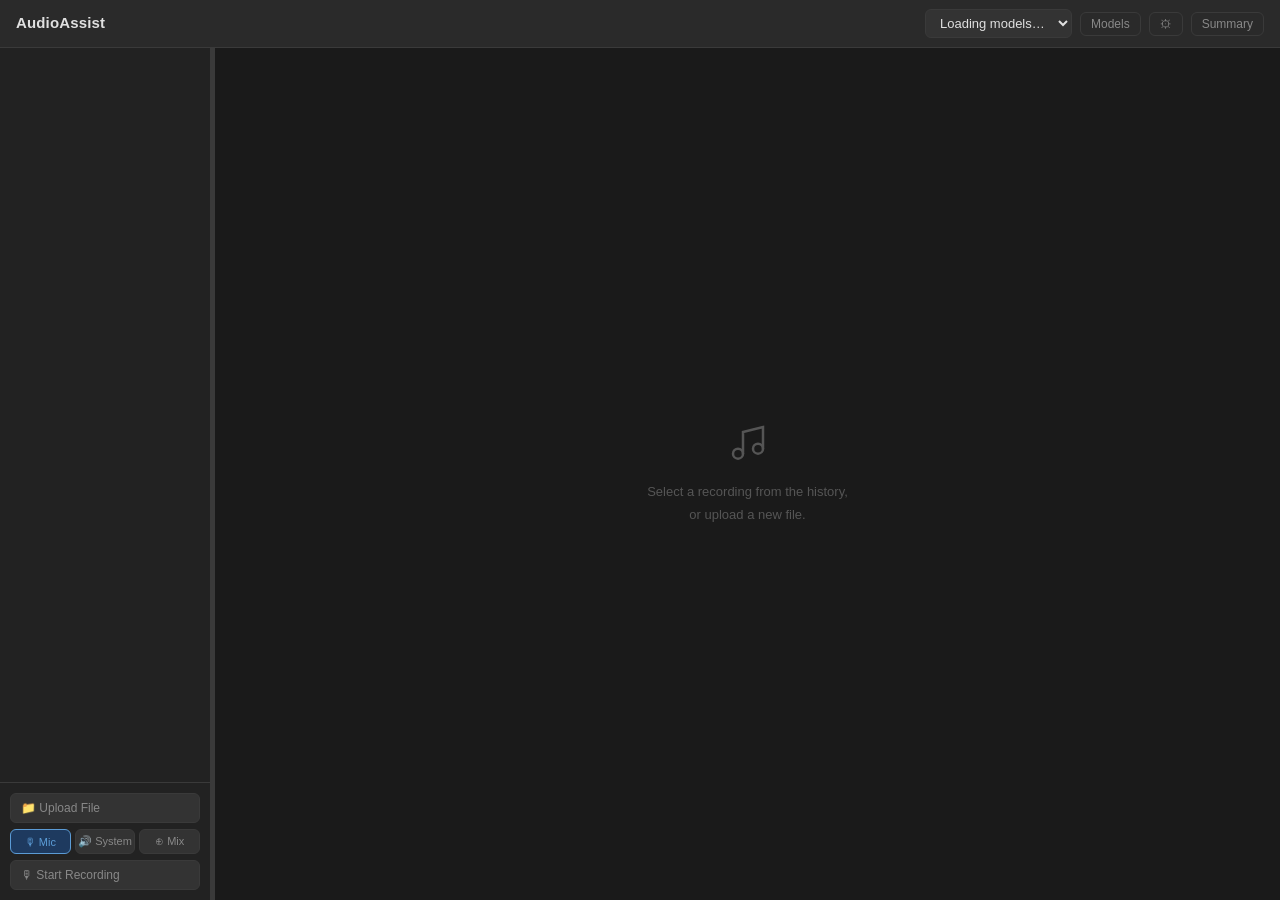
==== ui/index.html @ 0639feeb "Simplify runtime diagnostics for packaged apps" ====
<!DOCTYPE html>
<html lang="zh-CN">
<head>
  <meta charset="UTF-8" />
  <meta name="viewport" content="width=device-width, initial-scale=1.0" />
  <title>AudioAssist</title>
  <link rel="stylesheet" href="css/main.css" />
</head>
<body>
<div id="app">

  <!-- ── Toolbar ─────────────────────────────────────────────────────────── -->
  <header id="toolbar">
    <span class="app-title">AudioAssist</span>
    <div class="toolbar-actions">
      <select id="sel-engine" title="ASR engine">
        <option value="" disabled selected>Loading models…</option>
      </select>
      <button id="btn-models" class="btn-toolbar" title="Model library">Models</button>
      <button id="btn-summary-config" class="btn-toolbar" title="API config &amp; templates">⚙</button>
      <button id="btn-summary-toggle" class="btn-toolbar" title="Toggle summary panel">Summary</button>
    </div>
  </header>
  <div id="runtime-banner" hidden>
    <p id="runtime-banner-text"></p>
    <div id="runtime-banner-actions" hidden>
      <button id="btn-runtime-continue" class="btn-link btn-sm">Continue on CPU</button>
    </div>
  </div>

  <!-- ── Main layout (3 columns) ─────────────────────────────────────────── -->
  <main id="main">

    <!-- ── Left: History sidebar ──────────────────────────────────────────── -->
    <nav id="history-panel" style="width:210px">
      <div id="history-list"></div>
      <div id="history-footer">
        <button id="btn-upload" class="btn-sidebar">📁 Upload File</button>
        <!-- Capture mode selector -->
        <div id="capture-mode-row" aria-label="Capture mode">
          <button class="btn-mode active" data-mode="mic"    title="Microphone">🎙 Mic</button>
          <button class="btn-mode"        data-mode="system" title="System Audio">🔊 System</button>
          <button class="btn-mode"        data-mode="mix"    title="Microphone + System">⊕ Mix</button>
        </div>
        <!-- Permission / preflight notice -->
        <div id="capture-perm-notice" hidden>
          <p id="capture-perm-text"></p>
          <button id="btn-open-privacy" class="btn-link btn-sm" hidden>Open System Settings →</button>
        </div>
        <button id="btn-start-recording" class="btn-sidebar btn-sidebar-record">🎙 Start Recording</button>
      </div>
    </nav>

    <!-- ── Resizer: history | center ────────────────────────────────────── -->
    <div class="col-resizer" id="resizer-left"></div>

    <!-- ── Center: player + transcript content ────────────────────────────── -->
    <section id="center-panel">

      <!-- Player bar (shown when a job is loaded) -->
      <div id="player-bar" hidden>
        <div id="player-filename"></div>
        <audio id="audio-el" controls></audio>
        <div id="player-time">00:00 / 00:00</div>
      </div>

      <!-- Setup panel (first-run: models not downloaded) -->
      <div id="setup-panel" hidden>
        <div class="setup-title">Welcome to AudioAssist</div>
        <p class="setup-subtitle">Download the required models to get started.<br>No account or token needed.</p>
        <div id="setup-runtime-note" hidden></div>
        <div class="setup-items">

          <div class="setup-item">
            <div class="setup-item-header">
              <span class="setup-item-name">ASR Model <span class="setup-item-size">(3.5 GB)</span></span>
              <span id="setup-asr-badge" class="setup-badge setup-badge-pending">Not downloaded</span>
            </div>
            <div id="setup-asr-progress" class="setup-progress" hidden>
              <div id="setup-asr-bar" class="setup-progress-fill"></div>
            </div>
            <button id="btn-setup-asr" class="btn-primary btn-sm">Download</button>
          </div>

          <div class="setup-item">
            <div class="setup-item-header">
              <span class="setup-item-name">Diarizer Model <span class="setup-item-size">(34 MB)</span></span>
              <span id="setup-diarizer-badge" class="setup-badge setup-badge-pending">Not downloaded</span>
            </div>
            <div id="setup-diarizer-progress" class="setup-progress" hidden>
              <div id="setup-diarizer-bar" class="setup-progress-fill"></div>
            </div>
            <button id="btn-setup-diarizer" class="btn-primary btn-sm">Download</button>
          </div>

        </div>
      </div>

      <!-- Empty hint (idle state) -->
      <div id="empty-hint">
        <div class="empty-hint-icon">
          <svg width="40" height="40" viewBox="0 0 24 24" fill="none"
               stroke="currentColor" stroke-width="1.5" stroke-linecap="round">
            <path d="M9 19V6l12-3v13"/>
            <circle cx="6" cy="19" r="3"/>
            <circle cx="18" cy="16" r="3"/>
          </svg>
        </div>
        <p class="empty-hint-text">Select a recording from the history,<br>or upload a new file.</p>
      </div>

      <!-- Progress panel (transcribing state) -->
      <div id="progress-panel" hidden>
        <p id="progress-filename"></p>
        <div id="progress-bar-wrap">
          <div id="progress-bar"></div>
        </div>
        <p id="progress-msg">Preparing…</p>
        <button id="btn-cancel-transcribe" class="btn-link btn-sm">Cancel</button>
      </div>

      <!-- Error panel (transcription failed) -->
      <div id="error-panel" hidden>
        <div class="error-icon">⚠</div>
        <p id="error-filename" class="error-filename"></p>
        <p id="error-msg" class="error-msg"></p>
        <button id="btn-retry" class="btn-primary btn-sm">Retry</button>
      </div>

      <!-- Transcript (done state) -->
      <div id="transcript-header" hidden>
        <span id="transcript-meta"></span>
        <button id="btn-save" class="btn-save" hidden>Save</button>
        <span id="save-status" class="save-status"></span>
        <button id="btn-export-transcript" class="btn-toolbar btn-sm">Export ▾</button>
      </div>
      <!-- Refine hint (shown while background high-accuracy ASR runs) -->
      <div id="refine-hint" class="refine-hint" hidden></div>

      <div id="transcript-list" hidden></div>

      <!-- Realtime panel (realtime state) -->
      <div id="realtime-panel" hidden>
        <div id="realtime-header">
          <span id="realtime-dot" class="realtime-dot"></span>
          <span id="realtime-status" class="realtime-status-text">Idle</span>
        </div>
        <div id="realtime-list"></div>
      </div>

      <!-- Realtime control bar (realtime-rec / realtime-paused states) -->
      <div id="realtime-control-bar" hidden>
        <div class="rc-left">
          <span id="rc-session-name"></span>
        </div>
        <div class="rc-center">
          <span id="rc-timer" class="rc-timer">00:00</span>
          <button id="rc-btn-pause" class="btn-rc" title="Pause / Resume">⏸</button>
        </div>
        <div class="rc-right">
          <button id="rc-btn-finish" class="btn-primary btn-sm">Finish</button>
        </div>
      </div>

    </section>

    <!-- ── Resizer: center | summary ────────────────────────────────────── -->
    <div class="col-resizer" id="resizer-right" hidden></div>

    <!-- ── Right: Summary panel (collapsible via toolbar toggle) ──────────── -->
    <aside id="summary-panel" hidden style="width:360px">
      <div id="summary-inner">

        <!-- Controls row -->
        <div id="summary-controls">
          <select id="sel-template" title="Summary template"></select>
          <button id="btn-summarize" class="btn-primary btn-sm">Generate</button>
          <button id="btn-export-summary" class="btn-toolbar btn-sm" hidden>Export ▾</button>
        </div>

        <!-- Version switcher -->
        <div id="summary-versions" hidden></div>

        <!-- Output area -->
        <div id="summary-output">
          <div id="summary-placeholder" class="summary-placeholder">
            Summary will appear here
          </div>
          <div id="summary-text" hidden></div>
          <div id="summary-loading" class="summary-loading" hidden>
            <span class="summary-spinner"></span> Generating…
          </div>
        </div>

        <!-- Vertical resizer: summary-output | agent-chat -->
        <div class="summary-v-resizer" id="summary-v-resizer"></div>

        <!-- Agent chat -->
        <div id="agent-chat">
          <div id="agent-messages"></div>
          <div id="agent-tool-status" hidden></div>
          <div id="agent-input-row">
            <textarea id="agent-input" placeholder="问问题或说修改意见…" rows="2"></textarea>
            <div id="agent-input-actions">
              <button id="btn-agent-send" class="btn-primary btn-sm">Send</button>
              <button id="btn-agent-clear" class="btn-link btn-sm">Clear</button>
            </div>
          </div>
        </div>

      </div><!-- /#summary-inner -->
    </aside>

  </main>
</div>

<!-- ── Models modal (opened via toolbar "Models" button) ──────────────────── -->
<div id="models-modal" class="modal-overlay" hidden>
  <div class="modal-dialog modal-dialog-wide">
    <div class="modal-header">
      <span class="modal-title">Model Library</span>
      <button id="btn-models-close" class="btn-icon" title="Close">✕</button>
    </div>
    <div class="modal-body" id="models-list">
      <!-- Populated by JS -->
    </div>
  </div>
</div>

<!-- ── Config modal (opened via toolbar ⚙ button) ─────────────────────────── -->
<div id="config-modal" class="modal-overlay" hidden>
  <div class="modal-dialog">
    <div class="modal-header">
      <span class="modal-title">Settings</span>
      <button id="btn-modal-close" class="btn-icon" title="Close">✕</button>
    </div>
    <div class="modal-body">
      <div class="config-section-title">API Configuration</div>
      <div class="config-row">
        <label for="cfg-base-url">Base URL</label>
        <input id="cfg-base-url" type="text" placeholder="https://api.openai.com/v1" />
      </div>
      <div class="config-row">
        <label for="cfg-api-key">API Key</label>
        <input id="cfg-api-key" type="password" placeholder="sk-…" />
      </div>
      <div class="config-row">
        <label for="cfg-model">Model</label>
        <input id="cfg-model" type="text" placeholder="gpt-4o-mini" />
        <div id="cfg-model-picker" class="config-inline-row" hidden>
          <select id="cfg-model-select">
            <option value="">Select an OpenRouter model…</option>
          </select>
          <button id="btn-refresh-models" class="btn-toolbar btn-sm" type="button">Refresh</button>
        </div>
        <div id="cfg-model-status" class="config-hint" hidden></div>
      </div>
      <div class="config-actions">
        <button id="btn-save-config" class="btn-primary btn-sm">Save</button>
      </div>

      <div class="config-section-title">Templates
        <button id="btn-add-template" class="btn-link btn-sm">+ Add</button>
      </div>
      <div id="template-list"></div>

      <div class="config-section-title" style="margin-top:12px">Storage</div>
      <div class="config-row">
        <label for="cfg-output-folder">Output folder</label>
        <div class="config-folder-row">
          <input id="cfg-output-folder" type="text" readonly />
          <button id="btn-output-browse" class="btn-toolbar btn-sm">Choose…</button>
        </div>
      </div>
      <div class="config-actions">
        <button id="btn-save-storage" class="btn-primary btn-sm">Save</button>
      </div>

      <div class="config-section-title" style="margin-top:4px">Obsidian Sync</div>
      <div class="config-row">
        <label>
          <input id="cfg-obsidian-enabled" type="checkbox" />
          Enable auto-sync to Obsidian vault
        </label>
      </div>
      <div class="config-row">
        <label for="cfg-obsidian-folder">Vault folder</label>
        <div class="config-folder-row">
          <input id="cfg-obsidian-folder" type="text" placeholder="/path/to/vault/AudioAssist" readonly />
          <button id="btn-obsidian-browse" class="btn-toolbar btn-sm">Browse…</button>
        </div>
      </div>
      <div class="config-actions">
        <button id="btn-save-obsidian" class="btn-primary btn-sm">Save</button>
      </div>
    </div>
  </div>
</div>

<div id="toast" hidden></div>

<script src="js/vendor/marked.min.js"></script>
<script src="js/vendor/purify.min.js"></script>
<script src="js/player.js"></script>
<script src="js/transcript.js"></script>
<script src="js/realtime.js"></script>
<script src="js/summary.js"></script>
<script src="js/history.js"></script>
<script src="js/app.js"></script>
<script src="js/resizer.js"></script>
</body>
</html>
---- ui/css/main.css ----
/* AudioAssist — main stylesheet */

/* ── Reset ──────────────────────────────────────────────────────────────────── */
*, *::before, *::after { box-sizing: border-box; margin: 0; padding: 0; }
/* Ensure [hidden] always wins over element-level display rules (e.g. display:flex) */
[hidden] { display: none !important; }

/* ── Design tokens ──────────────────────────────────────────────────────────── */
:root {
  --bg:           #1a1a1a;
  --bg-panel:     #222222;
  --bg-toolbar:   #2a2a2a;
  --bg-hover:     #2e2e2e;
  --bg-active:    #1e3a5f;
  --bg-editing:   #2a2a18;
  --bg-input:     #333333;

  --border:       #3a3a3a;
  --border-focus: #5b9bd5;

  --text:         #e0e0e0;
  --text-muted:   #888888;
  --text-dim:     #555555;

  --accent:       #5b9bd5;
  --accent-hover: #4a8ac4;
  --warn:         #e8a045;

  --font:         -apple-system, BlinkMacSystemFont, "Segoe UI", "Helvetica Neue", sans-serif;
  --font-mono:    "SF Mono", "Cascadia Code", "Fira Code", monospace;

  --radius:       6px;
  --toolbar-h:    48px;
  --history-w:    210px;
  --summary-w:    360px;
  --summary-collapsed-w: 28px;
}

/* ── Base ────────────────────────────────────────────────────────────────────── */
html, body { height: 100%; overflow: hidden; background: var(--bg); color: var(--text); }
body { font-family: var(--font); font-size: 14px; line-height: 1.5; }
button { cursor: pointer; font-family: inherit; }
select { font-family: inherit; }

/* ── App shell ──────────────────────────────────────────────────────────────── */
#app {
  display: flex;
  flex-direction: column;
  height: 100vh;
}

/* ── Toolbar ─────────────────────────────────────────────────────────────────── */
#toolbar {
  display: flex;
  align-items: center;
  justify-content: space-between;
  height: var(--toolbar-h);
  padding: 0 16px;
  background: var(--bg-toolbar);
  border-bottom: 1px solid var(--border);
  flex-shrink: 0;
  -webkit-app-region: drag;
}
#toolbar * { -webkit-app-region: no-drag; }

.app-title {
  font-size: 15px;
  font-weight: 600;
  letter-spacing: 0.01em;
  color: var(--text);
}

.toolbar-actions {
  display: flex;
  align-items: center;
  gap: 8px;
}

#sel-engine {
  background: var(--bg-input);
  color: var(--text);
  border: 1px solid var(--border);
  border-radius: var(--radius);
  padding: 5px 10px;
  font-size: 13px;
  outline: none;
  cursor: pointer;
}
#sel-engine:hover { border-color: var(--accent); }

.btn-primary {
  background: var(--accent);
  color: #fff;
  border: none;
  border-radius: var(--radius);
  padding: 6px 14px;
  font-size: 13px;
  font-weight: 500;
  transition: background 0.15s;
}
.btn-primary:hover { background: var(--accent-hover); }
.btn-primary:disabled { opacity: 0.5; cursor: default; }

/* ── Main layout (3 columns) ─────────────────────────────────────────────────── */
#main {
  display: flex;
  flex: 1;
  overflow: hidden;
}

/* ── Column resizer handles ──────────────────────────────────────────────────── */
.col-resizer {
  width: 5px;
  flex-shrink: 0;
  background: var(--border);
  cursor: col-resize;
  transition: background 0.15s;
  position: relative;
  z-index: 5;
}
.col-resizer:hover,
.col-resizer.resizing { background: var(--accent); }

/* ── Vertical resizer inside summary panel ───────────────────────────────────── */
.summary-v-resizer {
  height: 5px;
  flex-shrink: 0;
  background: var(--border);
  cursor: row-resize;
  transition: background 0.15s;
  border-radius: 0;
}
.summary-v-resizer:hover,
.summary-v-resizer.resizing { background: var(--accent); }

/* ── History sidebar (left) ──────────────────────────────────────────────────── */
#history-panel {
  width: var(--history-w);
  flex-shrink: 0;
  display: flex;
  flex-direction: column;
  background: var(--bg-panel);
  overflow: hidden;
}

#history-list {
  flex: 1;
  overflow-y: auto;
  padding: 8px 0;
}
#history-list::-webkit-scrollbar { width: 4px; }
#history-list::-webkit-scrollbar-track { background: transparent; }
#history-list::-webkit-scrollbar-thumb { background: var(--border); border-radius: 2px; }

.history-item {
  padding: 8px 12px;
  cursor: pointer;
  border-left: 3px solid transparent;
  transition: background 0.1s;
  display: flex;
  align-items: center;
  gap: 4px;
}
.history-item:hover { background: var(--bg-hover); }
.history-item.active {
  background: rgba(30, 58, 95, 0.35);
  border-left-color: var(--accent);
}
.history-item-recording {
  border-left-color: #e06c6c !important;
  opacity: 0.75;
  cursor: default;
}

.history-item-name {
  font-size: 12px;
  color: var(--text);
  white-space: nowrap;
  overflow: hidden;
  text-overflow: ellipsis;
  margin-bottom: 2px;
}

.history-item-meta {
  font-size: 11px;
  color: var(--text-dim);
}

.history-empty {
  padding: 24px 12px;
  font-size: 12px;
  color: var(--text-dim);
  text-align: center;
}

.history-item-body {
  flex: 1;
  min-width: 0;
}

.history-item-actions {
  display: none;
  align-items: center;
  gap: 2px;
  flex-shrink: 0;
}
.history-item:hover .history-item-actions { display: flex; }

.btn-history-action {
  background: none;
  border: none;
  color: var(--text-dim);
  font-size: 12px;
  padding: 2px 4px;
  border-radius: 3px;
  cursor: pointer;
  line-height: 1;
}
.btn-history-action:hover { color: var(--text); background: var(--bg-hover); }
.btn-history-delete:hover { color: #e06c6c; }

.history-item-rename-input {
  width: 100%;
  background: var(--bg-input);
  color: var(--text);
  border: 1px solid var(--border-focus);
  border-radius: 3px;
  padding: 1px 4px;
  font-size: 12px;
  font-family: inherit;
  outline: none;
  margin-bottom: 2px;
}

#history-footer {
  flex-shrink: 0;
  display: flex;
  flex-direction: column;
  gap: 6px;
  padding: 10px 10px;
  border-top: 1px solid var(--border);
}

.btn-sidebar {
  width: 100%;
  background: var(--bg-input);
  color: var(--text-muted);
  border: 1px solid var(--border);
  border-radius: var(--radius);
  padding: 7px 10px;
  font-size: 12px;
  text-align: left;
  transition: background 0.15s, border-color 0.15s, color 0.15s;
}
.btn-sidebar:hover {
  border-color: var(--accent);
  color: var(--accent);
  background: var(--bg-hover);
}
.btn-sidebar-record.recording {
  border-color: #e06c6c;
  color: #e06c6c;
  background: rgba(224, 108, 108, 0.08);
}
.btn-sidebar-record.loading {
  color: var(--text);
}
.btn-sidebar-record.loading .btn-spinner {
  margin-right: 8px;
}
.btn-sidebar:disabled { opacity: 0.5; cursor: default; }

/* ── Center panel ────────────────────────────────────────────────────────────── */
#center-panel {
  flex: 1;
  display: flex;
  flex-direction: column;
  overflow: hidden;
  position: relative;
  min-width: 0;
}
#center-panel.drag-over::after {
  content: '';
  position: absolute;
  inset: 12px;
  border: 2px dashed var(--accent);
  border-radius: 12px;
  background: rgba(91, 155, 213, 0.05);
  pointer-events: none;
}

/* Player bar */
#player-bar {
  flex-shrink: 0;
  display: flex;
  flex-direction: column;
  gap: 6px;
  padding: 12px 16px 8px;
  border-bottom: 1px solid var(--border);
  background: var(--bg-panel);
}
#player-filename {
  font-size: 12px;
  color: var(--text-muted);
  overflow: hidden;
  text-overflow: ellipsis;
  white-space: nowrap;
}
#audio-el {
  width: 100%;
  height: 36px;
  accent-color: var(--accent);
}
#audio-el::-webkit-media-controls-panel { background: var(--bg-input); }
#player-time {
  font-family: var(--font-mono);
  font-size: 11px;
  color: var(--text-muted);
}

/* Empty hint */
#empty-hint {
  flex: 1;
  display: flex;
  flex-direction: column;
  align-items: center;
  justify-content: center;
  gap: 12px;
  color: var(--text-dim);
  padding: 40px;
}
.empty-hint-icon { color: var(--text-dim); }
.empty-hint-text {
  font-size: 13px;
  color: var(--text-dim);
  text-align: center;
  line-height: 1.8;
}

/* Progress panel */
#progress-panel {
  flex: 1;
  display: flex;
  flex-direction: column;
  align-items: center;
  justify-content: center;
  gap: 16px;
  padding: 40px;
}
#progress-filename {
  font-size: 13px;
  color: var(--text-muted);
  max-width: 400px;
  overflow: hidden;
  text-overflow: ellipsis;
  white-space: nowrap;
}
#progress-bar-wrap {
  width: 100%;
  max-width: 400px;
  height: 4px;
  background: var(--border);
  border-radius: 2px;
  overflow: hidden;
}
#progress-bar {
  height: 100%;
  width: 0%;
  background: var(--accent);
  border-radius: 2px;
  transition: width 0.3s ease;
}
#progress-msg {
  font-size: 13px;
  color: var(--text-muted);
}

/* Refine hint banner */
.refine-hint {
  flex-shrink: 0;
  padding: 5px 16px;
  font-size: 11px;
  color: var(--text-muted);
  background: var(--bg-panel);
  border-bottom: 1px solid var(--border);
  text-align: center;
  letter-spacing: 0.01em;
}
.refine-hint::before {
  content: "⏳ ";
}

/* Transcript header */
#transcript-header {
  display: flex;
  align-items: center;
  gap: 10px;
  padding: 8px 16px;
  border-bottom: 1px solid var(--border);
  flex-shrink: 0;
}
#transcript-meta {
  flex: 1;
  font-size: 12px;
  color: var(--text-muted);
}
.btn-save {
  background: var(--accent);
  color: #fff;
  border: none;
  border-radius: var(--radius);
  padding: 4px 12px;
  font-size: 12px;
  font-weight: 500;
  transition: background 0.15s;
}
.btn-save:hover { background: var(--accent-hover); }

.save-status { font-size: 12px; color: var(--text-dim); }
.save-status.has-unsaved { color: var(--warn); }

/* Transcript list */
#transcript-list {
  flex: 1;
  overflow-y: auto;
  padding: 8px 0;
}
#transcript-list::-webkit-scrollbar { width: 6px; }
#transcript-list::-webkit-scrollbar-track { background: transparent; }
#transcript-list::-webkit-scrollbar-thumb { background: var(--border); border-radius: 3px; }

/* Transcript rows */
.transcript-row {
  display: flex;
  align-items: baseline;
  gap: 10px;
  padding: 7px 16px;
  border-left: 3px solid transparent;
  cursor: pointer;
  transition: background 0.1s, border-color 0.1s;
}
.transcript-row:hover { background: var(--bg-hover); }
.transcript-row.active {
  background: rgba(30, 58, 95, 0.45);
  border-left-color: var(--accent);
}
.transcript-row.unsaved { border-left-color: var(--warn); }

.row-time {
  font-family: var(--font-mono);
  font-size: 11px;
  color: var(--text-dim);
  flex-shrink: 0;
  min-width: 38px;
  padding-top: 2px;
}
.row-speaker {
  font-size: 11px;
  font-weight: 600;
  color: var(--accent);
  flex-shrink: 0;
  min-width: 90px;
  text-transform: uppercase;
  letter-spacing: 0.04em;
}
.row-text {
  flex: 1;
  font-size: 14px;
  line-height: 1.6;
  color: var(--text);
  word-break: break-word;
  border-radius: 3px;
  padding: 1px 3px;
  outline: none;
}
.row-text.editing {
  background: var(--bg-editing);
  box-shadow: 0 0 0 1.5px var(--accent);
  cursor: text;
}

/* ── Toolbar action buttons ──────────────────────────────────────────────────── */
.btn-toolbar {
  background: none;
  border: 1px solid var(--border);
  border-radius: var(--radius);
  color: var(--text-muted);
  padding: 4px 10px;
  font-size: 12px;
  font-family: inherit;
  transition: border-color 0.15s, color 0.15s;
}
.btn-toolbar:hover { border-color: var(--accent); color: var(--accent); }
.btn-toolbar.active { border-color: var(--accent); color: var(--accent); }

/* ── Config modal overlay ────────────────────────────────────────────────────── */
.modal-overlay {
  position: fixed;
  inset: 0;
  background: rgba(0, 0, 0, 0.55);
  display: flex;
  align-items: center;
  justify-content: center;
  z-index: 1000;
}
.modal-dialog {
  background: var(--bg-panel);
  border: 1px solid var(--border);
  border-radius: 10px;
  width: 360px;
  max-height: 80vh;
  display: flex;
  flex-direction: column;
  overflow: hidden;
  box-shadow: 0 8px 32px rgba(0, 0, 0, 0.5);
}
.modal-header {
  display: flex;
  align-items: center;
  justify-content: space-between;
  padding: 12px 16px;
  border-bottom: 1px solid var(--border);
  flex-shrink: 0;
}
.modal-title {
  font-size: 14px;
  font-weight: 600;
  color: var(--text);
}
.modal-body {
  overflow-y: auto;
  padding: 16px;
  flex: 1;
}
.modal-body::-webkit-scrollbar { width: 4px; }
.modal-body::-webkit-scrollbar-track { background: transparent; }
.modal-body::-webkit-scrollbar-thumb { background: var(--border); border-radius: 2px; }

/* ── Summary panel (right, toggled via toolbar button) ───────────────────────── */
#summary-panel {
  width: var(--summary-w);
  flex-shrink: 0;
  display: flex;
  flex-direction: column;
  background: var(--bg-panel);
  overflow: hidden;
}

/* Summary inner content */
#summary-inner {
  flex: 1;
  min-width: 0;
  display: flex;
  flex-direction: column;
  overflow: hidden;
  padding: 10px 12px;
  gap: 8px;
}

#summary-controls {
  display: flex;
  align-items: center;
  gap: 6px;
  flex-shrink: 0;
}

#sel-template {
  flex: 1;
  background: var(--bg-input);
  color: var(--text);
  border: 1px solid var(--border);
  border-radius: var(--radius);
  padding: 4px 8px;
  font-size: 12px;
  outline: none;
  cursor: pointer;
  min-width: 0;
}
#sel-template:hover { border-color: var(--accent); }

.btn-sm { padding: 4px 10px; font-size: 12px; }

.btn-icon {
  background: none;
  border: 1px solid var(--border);
  color: var(--text-muted);
  border-radius: var(--radius);
  padding: 4px 7px;
  font-size: 14px;
  line-height: 1;
  flex-shrink: 0;
  transition: border-color 0.15s, color 0.15s;
}
.btn-icon:hover { border-color: var(--accent); color: var(--accent); }
.btn-icon.active { border-color: var(--accent); color: var(--accent); }

.btn-link {
  background: none;
  border: none;
  color: var(--accent);
  font-size: inherit;
  padding: 0;
  text-decoration: underline;
}
.btn-link:hover { color: var(--accent-hover); }

/* Version switcher */
#summary-versions {
  flex-shrink: 0;
  display: flex;
  gap: 4px;
  flex-wrap: wrap;
}
.version-btn {
  background: var(--bg-input);
  border: 1px solid var(--border);
  border-radius: var(--radius);
  color: var(--text-muted);
  font-size: 11px;
  padding: 2px 8px;
  cursor: pointer;
  transition: border-color 0.15s, color 0.15s;
}
.version-btn:hover { border-color: var(--accent); color: var(--accent); }
.version-btn.active { border-color: var(--accent); color: var(--accent); background: rgba(91,155,213,0.1); }

/* Summary output */
#summary-output {
  flex: 1;
  overflow-y: auto;
  background: var(--bg-input);
  border: 1px solid var(--border);
  border-radius: var(--radius);
  padding: 10px;
  min-height: 60px;
  position: relative;
}
#summary-output::-webkit-scrollbar { width: 4px; }
#summary-output::-webkit-scrollbar-track { background: transparent; }
#summary-output::-webkit-scrollbar-thumb { background: var(--border); border-radius: 2px; }

.summary-placeholder {
  color: var(--text-dim);
  font-size: 12px;
  font-style: italic;
  text-align: center;
  padding-top: 16px;
}
#summary-text {
  font-size: 13px;
  line-height: 1.65;
  color: var(--text);
  word-break: break-word;
}

/* Markdown rendering — summary text and assistant chat bubbles */
#summary-text h1, #summary-text h2, #summary-text h3,
#summary-text h4, #summary-text h5, #summary-text h6,
.chat-bubble-assistant h1, .chat-bubble-assistant h2,
.chat-bubble-assistant h3 {
  font-weight: 600;
  line-height: 1.3;
  margin: 0.6em 0 0.3em;
  color: var(--text);
}
#summary-text h1, .chat-bubble-assistant h1 { font-size: 1.15em; }
#summary-text h2, .chat-bubble-assistant h2 { font-size: 1.05em; }
#summary-text h3, .chat-bubble-assistant h3 { font-size: 0.97em; }

#summary-text p, .chat-bubble-assistant p { margin: 0.4em 0; }
#summary-text p:first-child, .chat-bubble-assistant p:first-child { margin-top: 0; }
#summary-text p:last-child,  .chat-bubble-assistant p:last-child  { margin-bottom: 0; }

#summary-text ul, #summary-text ol,
.chat-bubble-assistant ul, .chat-bubble-assistant ol {
  margin: 0.3em 0;
  padding-left: 1.4em;
}
#summary-text li, .chat-bubble-assistant li { margin: 0.15em 0; }

#summary-text strong, .chat-bubble-assistant strong { font-weight: 600; color: var(--text); }
#summary-text em,     .chat-bubble-assistant em     { font-style: italic; }

#summary-text code, .chat-bubble-assistant code {
  font-family: var(--font-mono);
  font-size: 0.88em;
  background: rgba(255,255,255,0.07);
  border-radius: 3px;
  padding: 0.1em 0.35em;
}
#summary-text pre, .chat-bubble-assistant pre {
  background: rgba(255,255,255,0.05);
  border: 1px solid var(--border);
  border-radius: var(--radius);
  padding: 8px 10px;
  overflow-x: auto;
  margin: 0.4em 0;
}
#summary-text pre code, .chat-bubble-assistant pre code {
  background: none;
  padding: 0;
}
#summary-text blockquote, .chat-bubble-assistant blockquote {
  border-left: 3px solid var(--border);
  margin: 0.4em 0;
  padding-left: 10px;
  color: var(--text-muted);
}
#summary-text hr, .chat-bubble-assistant hr {
  border: none;
  border-top: 1px solid var(--border);
  margin: 0.6em 0;
}
.summary-loading {
  display: flex;
  align-items: center;
  gap: 8px;
  color: var(--text-muted);
  font-size: 12px;
  padding-top: 16px;
  justify-content: center;
}
.summary-spinner {
  display: inline-block;
  width: 12px;
  height: 12px;
  border: 2px solid var(--border);
  border-top-color: var(--accent);
  border-radius: 50%;
  animation: spin 0.8s linear infinite;
}
@keyframes spin { to { transform: rotate(360deg); } }

.config-row {
  display: flex;
  flex-direction: column;
  gap: 3px;
  margin-bottom: 8px;
}
.config-row label {
  font-size: 11px;
  color: var(--text-muted);
  font-weight: 500;
}
.config-row input,
.config-row select {
  background: var(--bg-input);
  color: var(--text);
  border: 1px solid var(--border);
  border-radius: var(--radius);
  padding: 5px 8px;
  font-size: 12px;
  outline: none;
  font-family: var(--font-mono);
}
.config-row input:focus,
.config-row select:focus { border-color: var(--border-focus); }
.config-actions {
  display: flex;
  justify-content: flex-end;
  margin-bottom: 12px;
}
.config-inline-row {
  display: flex;
  gap: 6px;
  align-items: center;
}
.config-inline-row select {
  flex: 1;
  min-width: 0;
}
.config-hint {
  min-height: 14px;
  font-size: 11px;
  color: var(--text-muted);
}
.config-hint.error {
  color: var(--warn);
}
.config-section-title {
  font-size: 11px;
  font-weight: 600;
  color: var(--text-muted);
  text-transform: uppercase;
  letter-spacing: 0.06em;
  display: flex;
  align-items: center;
  justify-content: space-between;
  margin-bottom: 6px;
}
.config-folder-row {
  display: flex;
  gap: 6px;
  align-items: center;
}
.config-folder-row input {
  flex: 1;
  min-width: 0;
}
.config-row label:has(input[type="checkbox"]) {
  display: flex;
  align-items: center;
  gap: 6px;
  font-size: 12px;
  color: var(--text);
  font-weight: normal;
  cursor: pointer;
}
.config-row input[type="checkbox"] {
  width: 14px;
  height: 14px;
  accent-color: var(--accent);
}

/* Template list */
.template-item {
  display: flex;
  align-items: center;
  gap: 6px;
  padding: 5px 0;
  border-bottom: 1px solid var(--border);
}
.template-item:last-child { border-bottom: none; }
.template-name {
  flex: 1;
  font-size: 12px;
  color: var(--text);
  overflow: hidden;
  text-overflow: ellipsis;
  white-space: nowrap;
}
.template-name.editing {
  background: var(--bg-editing);
  border-radius: 3px;
  padding: 2px 4px;
  outline: none;
  box-shadow: 0 0 0 1px var(--accent);
}
.btn-template-action {
  background: none;
  border: none;
  color: var(--text-dim);
  font-size: 12px;
  padding: 2px 5px;
  border-radius: 3px;
  flex-shrink: 0;
}
.btn-template-action:hover { color: var(--text); background: var(--bg-hover); }
.btn-template-action.danger:hover { color: #e06c6c; }

/* ── Agent chat ──────────────────────────────────────────────────────────────── */
#agent-chat {
  display: flex;
  flex-direction: column;
  flex-shrink: 0;
  height: 220px;
  border: 1px solid var(--border);
  border-radius: var(--radius);
  overflow: hidden;
  background: var(--bg-panel);
}

#agent-messages {
  flex: 1;
  overflow-y: auto;
  padding: 8px;
  display: flex;
  flex-direction: column;
  gap: 6px;
  min-height: 32px;
}
#agent-messages::-webkit-scrollbar { width: 4px; }
#agent-messages::-webkit-scrollbar-track { background: transparent; }
#agent-messages::-webkit-scrollbar-thumb { background: var(--border); border-radius: 2px; }

.chat-bubble {
  padding: 6px 10px;
  border-radius: 8px;
  font-size: 12px;
  line-height: 1.5;
  max-width: 92%;
  word-break: break-word;
}
.chat-bubble-user {
  white-space: pre-wrap;  /* preserve user line breaks without MD rendering */
  align-self: flex-end;
  background: var(--accent);
  color: #fff;
  border-radius: 8px 8px 2px 8px;
}
.chat-bubble-assistant {
  align-self: flex-start;
  background: var(--bg-input);
  color: var(--text);
  border: 1px solid var(--border);
  border-radius: 2px 8px 8px 8px;
}
.chat-bubble-assistant.chat-bubble-loading::after {
  content: '▌';
  animation: blink 0.8s step-start infinite;
}
@keyframes blink { 50% { opacity: 0; } }
.chat-bubble-error {
  color: var(--warn);
  border-color: var(--warn);
}

#agent-tool-status {
  padding: 3px 10px;
  font-size: 11px;
  color: var(--text-muted);
  background: var(--bg-panel);
  border-top: 1px solid var(--border);
  flex-shrink: 0;
}

#agent-input-row {
  display: flex;
  flex-direction: column;
  gap: 4px;
  padding: 6px;
  border-top: 1px solid var(--border);
  flex-shrink: 0;
}

#agent-input {
  width: 100%;
  background: var(--bg-input);
  color: var(--text);
  border: 1px solid var(--border);
  border-radius: var(--radius);
  padding: 5px 8px;
  font-size: 12px;
  font-family: var(--font);
  resize: none;
  outline: none;
  box-sizing: border-box;
}
#agent-input:focus { border-color: var(--border-focus); }

#agent-input-actions {
  display: flex;
  justify-content: flex-end;
  gap: 6px;
}

/* ── Realtime panel ──────────────────────────────────────────────────────── */
#realtime-panel {
  flex: 1;
  display: flex;
  flex-direction: column;
  overflow: hidden;
}
#realtime-header {
  display: flex;
  align-items: center;
  gap: 8px;
  padding: 10px 16px 8px;
  border-bottom: 1px solid var(--border);
  flex-shrink: 0;
}
.realtime-dot {
  width: 8px;
  height: 8px;
  border-radius: 50%;
  background: var(--text-dim);
  flex-shrink: 0;
  transition: background 0.2s;
}
.realtime-dot.active {
  background: #e06c6c;
  box-shadow: 0 0 6px rgba(224, 108, 108, 0.6);
  animation: pulse 1.2s ease-in-out infinite;
}
@keyframes pulse {
  0%, 100% { opacity: 1; }
  50%       { opacity: 0.4; }
}
.realtime-status-text {
  font-size: 12px;
  color: var(--text-muted);
}
#realtime-list {
  flex: 1;
  overflow-y: auto;
  padding: 8px 0;
}
#realtime-list::-webkit-scrollbar { width: 6px; }
#realtime-list::-webkit-scrollbar-track { background: transparent; }
#realtime-list::-webkit-scrollbar-thumb { background: var(--border); border-radius: 3px; }
.realtime-row {
  padding: 6px 16px;
  font-size: 14px;
  line-height: 1.6;
  color: var(--text);
  border-left: 3px solid transparent;
  transition: background 0.1s;
}
.realtime-row:last-child { border-left-color: var(--accent); }
.realtime-ts {
  font-family: var(--font-mono);
  font-size: 11px;
  color: var(--text-muted);
  margin-right: 4px;
}

/* ── Realtime control bar ────────────────────────────────────────────────── */
#realtime-control-bar {
  flex-shrink: 0;
  display: flex;
  align-items: center;
  justify-content: space-between;
  gap: 12px;
  padding: 10px 16px;
  background: var(--bg-panel);
  border-top: 1px solid var(--border);
  box-shadow: 0 -6px 16px rgba(0, 0, 0, 0.15);
}
.rc-left  { flex: 1; font-size: 12px; color: var(--text-muted);
            overflow: hidden; text-overflow: ellipsis; white-space: nowrap; }
.rc-center { display: flex; align-items: center; gap: 10px; flex-shrink: 0; }
.rc-right  { flex: 1; display: flex; justify-content: flex-end; }
.rc-timer  { font-family: var(--font-mono); font-size: 16px; font-weight: 600;
             color: var(--text); min-width: 44px; text-align: center; }
.btn-rc {
  background: none;
  border: 1px solid var(--border);
  border-radius: var(--radius);
  color: var(--text-muted);
  width: 30px; height: 30px;
  display: flex; align-items: center; justify-content: center;
  font-size: 14px;
  transition: border-color 0.15s, color 0.15s;
}
.btn-rc:hover:not(:disabled) { border-color: var(--accent); color: var(--accent); }
.btn-rc:disabled { opacity: 0.4; cursor: default; }
.btn-spinner {
  display: inline-block;
  width: 12px;
  height: 12px;
  border: 2px solid currentColor;
  border-right-color: transparent;
  border-radius: 50%;
  vertical-align: -2px;
  animation: spin 0.8s linear infinite;
}

/* ── Setup panel ─────────────────────────────────────────────────────────────── */
#setup-panel {
  display: flex;
  flex-direction: column;
  align-items: center;
  justify-content: center;
  gap: 24px;
  height: 100%;
  padding: 40px 32px;
  text-align: center;
}
.setup-title { font-size: 20px; font-weight: 600; color: var(--text); }
.setup-subtitle { font-size: 13px; color: var(--text-muted); line-height: 1.6; }
.setup-runtime-note {
  width: 100%;
  max-width: 520px;
  padding: 10px 12px;
  border-radius: var(--radius);
  border: 1px solid var(--border);
  font-size: 12px;
  line-height: 1.6;
}
.setup-runtime-note-info {
  background: var(--bg-panel);
  color: var(--text-muted);
}
.setup-runtime-note-ok {
  background: #152817;
  border-color: #24462a;
  color: #8fcd98;
}
.setup-runtime-note-warning,
.setup-runtime-note-error {
  background: #3a2418;
  border-color: #72462f;
  color: #efb28f;
}
.setup-items {
  display: flex;
  flex-direction: column;
  gap: 16px;
  width: 100%;
  max-width: 380px;
}
.setup-item {
  display: flex;
  flex-direction: column;
  gap: 8px;
  padding: 16px;
  background: var(--bg-panel);
  border: 1px solid var(--border);
  border-radius: var(--radius);
  text-align: left;
}
.setup-item-header {
  display: flex;
  align-items: center;
  justify-content: space-between;
  gap: 8px;
}
.setup-item-name { font-size: 13px; font-weight: 500; color: var(--text); }
.setup-item-size { font-size: 11px; color: var(--text-muted); font-weight: 400; }
.setup-badge {
  font-size: 11px;
  padding: 2px 8px;
  border-radius: 10px;
  white-space: nowrap;
}
.setup-badge-pending  { background: var(--bg-input); color: var(--text-muted); }
.setup-badge-ok       { background: #1a3a1a; color: #6dbf6d; }
.setup-badge-error    { background: #3a1a1a; color: #e06c6c; }
.setup-progress {
  height: 4px;
  background: var(--bg-input);
  border-radius: 2px;
  overflow: hidden;
}
.setup-progress.indeterminate {
  position: relative;
  overflow: hidden;
}
.setup-progress.indeterminate .setup-progress-fill {
  position: absolute;
  animation: bar-indeterminate 1.4s ease infinite;
  width: 35%;
}
.setup-progress-fill {
  height: 100%;
  background: var(--accent);
  border-radius: 2px;
  width: 0%;
  transition: width 0.2s ease;
}
.runtime-banner {
  padding: 8px 16px;
  border-bottom: 1px solid var(--border);
  font-size: 12px;
  line-height: 1.5;
  display: flex;
  align-items: center;
  justify-content: space-between;
  gap: 12px;
}
.runtime-banner p {
  margin: 0;
  flex: 1;
}
#runtime-banner-actions {
  display: flex;
  align-items: center;
  gap: 10px;
  flex-shrink: 0;
}
.runtime-banner-warning,
.runtime-banner-error {
  background: #3a2418;
  border-color: #72462f;
  color: #efb28f;
}

/* ── Error panel ─────────────────────────────────────────────────────────────── */
#error-panel {
  display: flex;
  flex-direction: column;
  align-items: center;
  justify-content: center;
  gap: 12px;
  height: 100%;
  padding: 40px 32px;
  text-align: center;
}
.error-icon   { font-size: 36px; color: var(--warn); }
.error-filename { font-size: 13px; font-weight: 500; color: var(--text); }
.error-msg    { font-size: 13px; color: var(--text-muted); max-width: 380px; line-height: 1.6; }

/* ── Cancel button (progress panel) ─────────────────────────────────────────── */
#btn-cancel-transcribe {
  margin-top: 8px;
  color: var(--text-muted);
  font-size: 12px;
}
#btn-cancel-transcribe:hover { color: var(--warn); }

/* ── Models modal ────────────────────────────────────────────────────────────── */
.modal-dialog-wide { width: 520px; }

.model-role-header {
  font-size: 11px;
  font-weight: 600;
  text-transform: uppercase;
  letter-spacing: 0.06em;
  color: var(--text-muted);
  margin: 12px 0 4px;
}
.model-role-header:first-child { margin-top: 0; }

.model-item {
  padding: 10px 0;
  border-bottom: 1px solid var(--border);
}
.model-item:last-child { border-bottom: none; }

.model-item-info {
  display: flex;
  align-items: center;
  gap: 8px;
  flex-wrap: wrap;
}
.model-item-name {
  font-size: 13px;
  font-weight: 500;
  color: var(--text);
  flex: 1;
  min-width: 0;
}
.model-recommended { color: var(--warn); font-size: 11px; }
.model-item-size {
  font-size: 11px;
  color: var(--text-muted);
  white-space: nowrap;
}
.model-item-badge {
  font-size: 11px;
  padding: 2px 8px;
  border-radius: 10px;
  white-space: nowrap;
  flex-shrink: 0;
}
.model-badge-ok         { background: #1a3a1a; color: #6dbf6d; }
.model-badge-pending    { background: var(--bg-input); color: var(--text-muted); }
.model-badge-incomplete { background: #3a2a1a; color: #e0a060; }

.model-item-desc {
  font-size: 12px;
  color: var(--text-muted);
  margin: 4px 0;
  line-height: 1.5;
}
.model-item-progress {
  height: 3px;
  background: var(--border);
  border-radius: 2px;
  margin: 6px 0;
  overflow: hidden;
}
.model-item-bar {
  height: 100%;
  background: var(--accent);
  border-radius: 2px;
  width: 0%;
  transition: width 0.2s ease;
}
@keyframes bar-indeterminate {
  0%   { left: -35%; width: 35%; }
  60%  { left: 100%; width: 100%; }
  100% { left: 100%; width: 0%; }
}
.model-item-progress.indeterminate {
  position: relative;
  overflow: hidden;
}
.model-item-progress.indeterminate .model-item-bar {
  position: absolute;
  animation: bar-indeterminate 1.4s ease infinite;
  width: 35%;
}
.model-item-actions {
  display: flex;
  gap: 6px;
  margin-top: 6px;
}
.model-btn-delete { color: var(--text-muted); }
.model-btn-delete:hover:not(:disabled) { color: #e06c6c; }
.model-btn-delete:disabled { opacity: 0.4; cursor: default; }

/* ── Speaker rename ──────────────────────────────────────────────────────────── */
.speaker-menu {
  position: fixed;
  background: var(--bg-toolbar);
  border: 1px solid var(--border);
  border-radius: var(--radius);
  box-shadow: 0 4px 14px rgba(0,0,0,0.35);
  padding: 4px 0;
  z-index: 1000;
  min-width: 170px;
}
.speaker-menu-item {
  display: block;
  width: 100%;
  padding: 7px 14px;
  text-align: left;
  background: none;
  border: none;
  cursor: pointer;
  font-size: 13px;
  color: var(--text);
  white-space: nowrap;
}
.speaker-menu-item:hover { background: var(--bg-hover); }

/* ── Export dropdown menu ────────────────────────────────────────────────────── */
.export-menu {
  position: fixed;
  background: var(--bg-toolbar);
  border: 1px solid var(--border);
  border-radius: var(--radius);
  box-shadow: 0 4px 14px rgba(0,0,0,0.35);
  padding: 4px 0;
  z-index: 1000;
  min-width: 150px;
}
.export-item {
  display: block;
  width: 100%;
  padding: 7px 14px;
  text-align: left;
  background: none;
  border: none;
  cursor: pointer;
  font-size: 13px;
  color: var(--text);
  white-space: nowrap;
}
.export-item:hover { background: var(--bg-hover); }

/* ── Toast notification ──────────────────────────────────────────────────────── */
#toast {
  position: fixed;
  bottom: 24px;
  left: 50%;
  transform: translateX(-50%);
  background: #1e3a1e;
  color: #90cc90;
  border: 1px solid #3a6a3a;
  border-radius: var(--radius);
  padding: 8px 20px;
  font-size: 13px;
  z-index: 2000;
  pointer-events: none;
  opacity: 1;
  transition: opacity 0.3s;
}
#toast.toast-fade { opacity: 0; }

.row-speaker-input {
  font-family: var(--font);
  font-size: 11px;
  font-weight: 600;
  text-transform: uppercase;
  letter-spacing: 0.04em;
  color: var(--accent);
  background: var(--bg-input);
  border: 1px solid var(--accent);
  border-radius: 3px;
  padding: 0 5px;
  width: 90px;
  outline: none;
  line-height: 1.6;
}
.row-speaker.renaming { visibility: hidden; position: absolute; }

/* ── History session status badges (F3/F5) ───────────────────────────────── */
.history-item-queued .history-item-name::before { content: '⏳ '; }
.history-item-interrupted .history-item-name::before { content: '⚠ '; }

/* ── Capture mode selector ───────────────────────────────────────────────── */
#capture-mode-row {
  display: flex;
  gap: 4px;
}
.btn-mode {
  flex: 1;
  background: var(--bg-input);
  color: var(--text-muted);
  border: 1px solid var(--border);
  border-radius: var(--radius);
  padding: 4px 2px;
  font-size: 11px;
  text-align: center;
  white-space: nowrap;
  overflow: hidden;
  transition: background 0.15s, border-color 0.15s, color 0.15s;
}
.btn-mode:hover:not(:disabled) {
  border-color: var(--accent);
  color: var(--accent);
  background: var(--bg-hover);
}
.btn-mode.active {
  background: var(--bg-active);
  border-color: var(--accent);
  color: var(--accent);
}
.btn-mode:disabled { opacity: 0.4; cursor: default; }

/* ── Capture permission notice ───────────────────────────────────────────── */
#capture-perm-notice {
  background: rgba(232, 160, 69, 0.08);
  border: 1px solid rgba(232, 160, 69, 0.3);
  border-radius: var(--radius);
  padding: 6px 8px;
  font-size: 11px;
  color: var(--warn);
  line-height: 1.4;
}
#capture-perm-notice p { margin-bottom: 4px; }
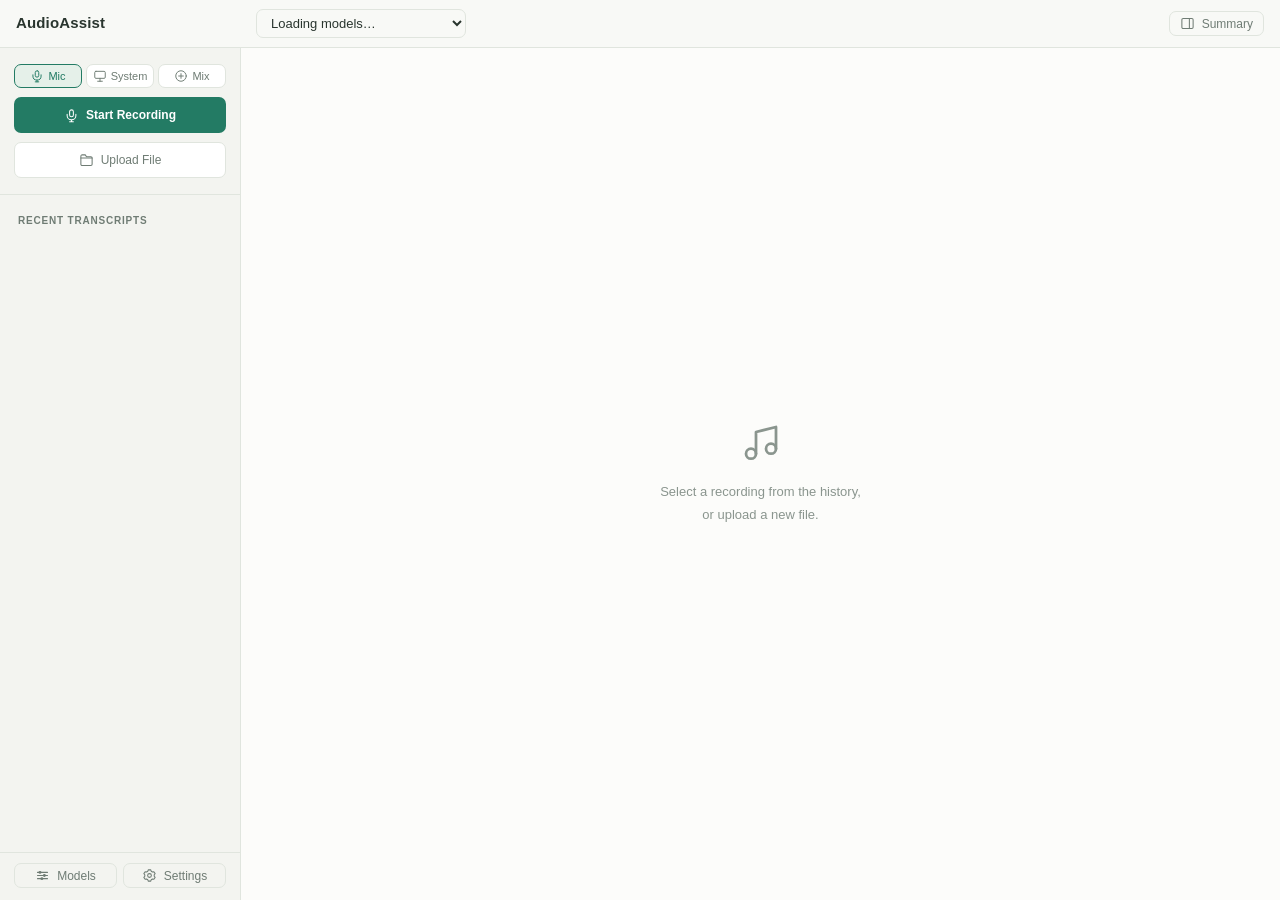
==== commit 9481f9a8: "feat(ui): refresh transcription workspace" ====
--- a/ui/index.html
+++ b/ui/index.html
@@ -11,43 +11,66 @@
 
   <!-- ── Toolbar ─────────────────────────────────────────────────────────── -->
   <header id="toolbar">
-    <span class="app-title">AudioAssist</span>
-    <div class="toolbar-actions">
+    <div class="toolbar-primary">
+      <span class="app-title">AudioAssist</span>
       <select id="sel-engine" title="ASR engine">
         <option value="" disabled selected>Loading models…</option>
       </select>
-      <button id="btn-models" class="btn-toolbar" title="Model library">Models</button>
-      <button id="btn-summary-config" class="btn-toolbar" title="API config &amp; templates">⚙</button>
-      <button id="btn-summary-toggle" class="btn-toolbar" title="Toggle summary panel">Summary</button>
+    </div>
+    <div class="toolbar-actions">
+      <button id="btn-summary-toggle" class="btn-toolbar btn-with-icon" title="Toggle summary panel" aria-expanded="false">
+        <svg viewBox="0 0 24 24" aria-hidden="true"><rect x="3" y="4" width="18" height="16" rx="2"/><path d="M15 4v16"/></svg>
+        Summary
+      </button>
     </div>
   </header>
-  <div id="runtime-banner" hidden>
-    <p id="runtime-banner-text"></p>
-    <div id="runtime-banner-actions" hidden>
-      <button id="btn-runtime-continue" class="btn-link btn-sm">Continue on CPU</button>
-    </div>
-  </div>
 
   <!-- ── Main layout (3 columns) ─────────────────────────────────────────── -->
   <main id="main">
 
     <!-- ── Left: History sidebar ──────────────────────────────────────────── -->
-    <nav id="history-panel" style="width:210px">
-      <div id="history-list"></div>
-      <div id="history-footer">
-        <button id="btn-upload" class="btn-sidebar">📁 Upload File</button>
+    <nav id="history-panel">
+      <div id="history-footer" class="history-create">
         <!-- Capture mode selector -->
         <div id="capture-mode-row" aria-label="Capture mode">
-          <button class="btn-mode active" data-mode="mic"    title="Microphone">🎙 Mic</button>
-          <button class="btn-mode"        data-mode="system" title="System Audio">🔊 System</button>
-          <button class="btn-mode"        data-mode="mix"    title="Microphone + System">⊕ Mix</button>
-        </div>
+          <button class="btn-mode active" data-mode="mic" title="Microphone">
+            <svg viewBox="0 0 24 24" aria-hidden="true"><rect x="9" y="3" width="6" height="11" rx="3"/><path d="M5 10v2a7 7 0 0 0 14 0v-2M12 19v3M9 22h6"/></svg>Mic
+          </button>
+          <button class="btn-mode" data-mode="system" title="System Audio">
+            <svg viewBox="0 0 24 24" aria-hidden="true"><rect x="3" y="4" width="18" height="12" rx="2"/><path d="M8 21h8M12 16v5"/></svg>System
+          </button>
+          <button class="btn-mode" data-mode="mix" title="Microphone + System">
+            <svg viewBox="0 0 24 24" aria-hidden="true"><circle cx="12" cy="12" r="9"/><path d="M12 8v8M8 12h8"/></svg>Mix
+          </button>
+        </div>
+        <button id="btn-start-recording" class="btn-sidebar btn-sidebar-record btn-with-icon">
+          <svg viewBox="0 0 24 24" aria-hidden="true"><rect x="9" y="3" width="6" height="11" rx="3"/><path d="M5 10v2a7 7 0 0 0 14 0v-2M12 19v3M9 22h6"/></svg>
+          <span class="btn-label">Start Recording</span>
+        </button>
+        <button id="btn-upload" class="btn-sidebar btn-with-icon">
+          <svg viewBox="0 0 24 24" aria-hidden="true"><path d="M3 7V5a2 2 0 0 1 2-2h5l2 3h7a2 2 0 0 1 2 2v10a2 2 0 0 1-2 2H5a2 2 0 0 1-2-2V7Z"/><path d="M3 8h18"/></svg>
+          Upload File
+        </button>
         <!-- Permission / preflight notice -->
         <div id="capture-perm-notice" hidden>
           <p id="capture-perm-text"></p>
-          <button id="btn-open-privacy" class="btn-link btn-sm" hidden>Open System Settings →</button>
-        </div>
-        <button id="btn-start-recording" class="btn-sidebar btn-sidebar-record">🎙 Start Recording</button>
+          <div id="capture-perm-actions">
+            <button id="btn-open-microphone-privacy" class="btn-link btn-sm" hidden>麦克风设置 →</button>
+            <button id="btn-open-screen-privacy" class="btn-link btn-sm" hidden>屏幕与系统音频设置 →</button>
+          </div>
+        </div>
+      </div>
+      <div class="history-section-heading"><span>RECENT TRANSCRIPTS</span></div>
+      <div id="history-list"></div>
+      <div class="history-manage">
+        <button id="btn-models" class="btn-toolbar btn-with-icon" title="Model library">
+          <svg viewBox="0 0 24 24" aria-hidden="true"><path d="M4 7h16M4 12h16M4 17h16"/><circle cx="8" cy="7" r="1.5"/><circle cx="15" cy="12" r="1.5"/><circle cx="11" cy="17" r="1.5"/></svg>
+          Models
+        </button>
+        <button id="btn-summary-config" class="btn-toolbar btn-with-icon" title="Settings" aria-label="Settings">
+          <svg viewBox="0 0 24 24" aria-hidden="true"><path d="m10 3-.7 2.1-2.1 1.2L5 6 3 9l1.5 1.8v2.4L3 15l2 3 2.2-.3 2.1 1.2L10 21h4l.7-2.1 2.1-1.2 2.2.3 2-3-1.5-1.8v-2.4L21 9l-2-3-2.2.3-2.1-1.2L14 3Z"/><circle cx="12" cy="12" r="3"/></svg>
+          Settings
+        </button>
       </div>
     </nav>
 
@@ -56,19 +79,11 @@
 
     <!-- ── Center: player + transcript content ────────────────────────────── -->
     <section id="center-panel">
-
-      <!-- Player bar (shown when a job is loaded) -->
-      <div id="player-bar" hidden>
-        <div id="player-filename"></div>
-        <audio id="audio-el" controls></audio>
-        <div id="player-time">00:00 / 00:00</div>
-      </div>
 
       <!-- Setup panel (first-run: models not downloaded) -->
       <div id="setup-panel" hidden>
         <div class="setup-title">Welcome to AudioAssist</div>
         <p class="setup-subtitle">Download the required models to get started.<br>No account or token needed.</p>
-        <div id="setup-runtime-note" hidden></div>
         <div class="setup-items">
 
           <div class="setup-item">
@@ -129,10 +144,16 @@
 
       <!-- Transcript (done state) -->
       <div id="transcript-header" hidden>
-        <span id="transcript-meta"></span>
-        <button id="btn-save" class="btn-save" hidden>Save</button>
-        <span id="save-status" class="save-status"></span>
-        <button id="btn-export-transcript" class="btn-toolbar btn-sm">Export ▾</button>
+        <div class="transcript-heading">
+          <div id="transcript-title"></div>
+          <span id="transcript-meta"></span>
+        </div>
+        <div class="transcript-actions">
+          <button id="btn-high-accuracy" class="btn-primary btn-sm" hidden>高精度转写</button>
+          <button id="btn-save" class="btn-save" hidden>Save</button>
+          <span id="save-status" class="save-status"></span>
+          <button id="btn-export-transcript" class="btn-toolbar btn-sm">Export ▾</button>
+        </div>
       </div>
       <!-- Refine hint (shown while background high-accuracy ASR runs) -->
       <div id="refine-hint" class="refine-hint" hidden></div>
@@ -156,19 +177,27 @@
         <div class="rc-center">
           <span id="rc-timer" class="rc-timer">00:00</span>
           <button id="rc-btn-pause" class="btn-rc" title="Pause / Resume">⏸</button>
+          <button id="rc-btn-play"  class="btn-rc" title="Play recording" disabled>▶</button>
         </div>
         <div class="rc-right">
           <button id="rc-btn-finish" class="btn-primary btn-sm">Finish</button>
         </div>
       </div>
 
+      <!-- Player dock (shown when a completed job is loaded) -->
+      <div id="player-bar" hidden>
+        <div id="player-filename"></div>
+        <audio id="audio-el" controls></audio>
+        <div id="player-time">00:00 / 00:00</div>
+      </div>
+
     </section>
 
     <!-- ── Resizer: center | summary ────────────────────────────────────── -->
     <div class="col-resizer" id="resizer-right" hidden></div>
 
     <!-- ── Right: Summary panel (collapsible via toolbar toggle) ──────────── -->
-    <aside id="summary-panel" hidden style="width:360px">
+    <aside id="summary-panel" hidden>
       <div id="summary-inner">
 
         <!-- Controls row -->
@@ -235,6 +264,31 @@
       <button id="btn-modal-close" class="btn-icon" title="Close">✕</button>
     </div>
     <div class="modal-body">
+      <div class="config-section-title">Appearance</div>
+      <div class="config-row">
+        <label for="cfg-theme">Theme</label>
+        <select id="cfg-theme">
+          <option value="system">Follow system</option>
+          <option value="light">Light · Warm</option>
+          <option value="dark">Dark · Graphite</option>
+        </select>
+      </div>
+      <p class="config-hint">Applies immediately and is remembered on this Mac.</p>
+      <div class="config-section-title">Qwen 推理后端</div>
+      <div class="config-row">
+        <label for="cfg-qwen-backend">默认后端</label>
+        <select id="cfg-qwen-backend" disabled aria-describedby="cfg-qwen-help cfg-qwen-status"></select>
+      </div>
+      <p id="cfg-qwen-help" class="config-hint">保存一次，后续 Qwen 文件转写、重新转写及录音沿用。不会切换进行中的任务；断点恢复沿用原后端。不影响 Whisper。失败时明确报错，不自动回退。</p>
+      <p class="config-hint">MPS / MLX 为实验性选项；Auto 在 Mac 上仍使用 CPU。</p>
+      <p id="cfg-qwen-status" class="config-hint" role="status" aria-live="polite">正在读取后端设置…</p>
+      <div class="config-actions">
+        <button id="btn-save-qwen-backend" class="btn-primary btn-sm" disabled>保存默认后端</button>
+      </div>
+      <div class="config-section-title">Runtime</div>
+      <div id="cfg-runtime-identity" class="config-hint" role="status" aria-live="polite">
+        正在读取运行版本…
+      </div>
       <div class="config-section-title">API Configuration</div>
       <div class="config-row">
         <label for="cfg-base-url">Base URL</label>
@@ -247,13 +301,6 @@
       <div class="config-row">
         <label for="cfg-model">Model</label>
         <input id="cfg-model" type="text" placeholder="gpt-4o-mini" />
-        <div id="cfg-model-picker" class="config-inline-row" hidden>
-          <select id="cfg-model-select">
-            <option value="">Select an OpenRouter model…</option>
-          </select>
-          <button id="btn-refresh-models" class="btn-toolbar btn-sm" type="button">Refresh</button>
-        </div>
-        <div id="cfg-model-status" class="config-hint" hidden></div>
       </div>
       <div class="config-actions">
         <button id="btn-save-config" class="btn-primary btn-sm">Save</button>
@@ -301,6 +348,7 @@
 
 <script src="js/vendor/marked.min.js"></script>
 <script src="js/vendor/purify.min.js"></script>
+<script src="js/theme.js"></script>
 <script src="js/player.js"></script>
 <script src="js/transcript.js"></script>
 <script src="js/realtime.js"></script>
--- a/ui/css/main.css
+++ b/ui/css/main.css
@@ -7,33 +7,53 @@
 
 /* ── Design tokens ──────────────────────────────────────────────────────────── */
 :root {
-  --bg:           #1a1a1a;
-  --bg-panel:     #222222;
-  --bg-toolbar:   #2a2a2a;
-  --bg-hover:     #2e2e2e;
-  --bg-active:    #1e3a5f;
-  --bg-editing:   #2a2a18;
-  --bg-input:     #333333;
-
-  --border:       #3a3a3a;
-  --border-focus: #5b9bd5;
-
-  --text:         #e0e0e0;
-  --text-muted:   #888888;
-  --text-dim:     #555555;
-
-  --accent:       #5b9bd5;
-  --accent-hover: #4a8ac4;
-  --warn:         #e8a045;
+  --bg:           #fcfcfa;
+  --bg-panel:     #f3f4f0;
+  --bg-toolbar:   #f8f9f6;
+  --bg-hover:     #e9ede7;
+  --bg-active:    #e5f0e9;
+  --bg-editing:   #fffdf3;
+  --bg-input:     #ffffff;
+
+  --border:       #e0e5de;
+  --border-focus: #237b64;
+
+  --text:         #29352e;
+  --text-muted:   #6f7c74;
+  --text-dim:     #8a958e;
+
+  --accent:       #237b64;
+  --accent-hover: #1c6753;
+  --accent-contrast: #ffffff;
+  --warn:         #bd7a20;
 
   --font:         -apple-system, BlinkMacSystemFont, "Segoe UI", "Helvetica Neue", sans-serif;
   --font-mono:    "SF Mono", "Cascadia Code", "Fira Code", monospace;
 
-  --radius:       6px;
+  --radius:       7px;
   --toolbar-h:    48px;
-  --history-w:    210px;
+  --history-w:    240px;
   --summary-w:    360px;
   --summary-collapsed-w: 28px;
+}
+
+:root[data-theme="dark"] {
+  --bg:           #191e22;
+  --bg-panel:     #1e2429;
+  --bg-toolbar:   #21272c;
+  --bg-hover:     #2a3339;
+  --bg-active:    #253b39;
+  --bg-editing:   #2b3028;
+  --bg-input:     #272e34;
+  --border:       #30393f;
+  --border-focus: #8dc5ba;
+  --text:         #e2e8e9;
+  --text-muted:   #a0adb4;
+  --text-dim:     #7f8e97;
+  --accent:       #8dc5ba;
+  --accent-hover: #a3d5cc;
+  --accent-contrast: #142b27;
+  --warn:         #e8a45a;
 }
 
 /* ── Base ────────────────────────────────────────────────────────────────────── */
@@ -41,6 +61,11 @@
 body { font-family: var(--font); font-size: 14px; line-height: 1.5; }
 button { cursor: pointer; font-family: inherit; }
 select { font-family: inherit; }
+button:focus-visible, select:focus-visible, input:focus-visible, textarea:focus-visible {
+  outline: 2px solid var(--border-focus);
+  outline-offset: 2px;
+}
+svg { fill: none; stroke: currentColor; stroke-width: 1.65; stroke-linecap: round; stroke-linejoin: round; }
 
 /* ── App shell ──────────────────────────────────────────────────────────────── */
 #app {
@@ -63,7 +88,16 @@
 }
 #toolbar * { -webkit-app-region: no-drag; }
 
+.toolbar-primary {
+  display: flex;
+  align-items: center;
+  min-width: 0;
+  gap: 18px;
+}
+
 .app-title {
+  width: 222px;
+  flex-shrink: 0;
   font-size: 15px;
   font-weight: 600;
   letter-spacing: 0.01em;
@@ -77,7 +111,8 @@
 }
 
 #sel-engine {
-  background: var(--bg-input);
+  min-width: 210px;
+  background: transparent;
   color: var(--text);
   border: 1px solid var(--border);
   border-radius: var(--radius);
@@ -90,7 +125,7 @@
 
 .btn-primary {
   background: var(--accent);
-  color: #fff;
+  color: var(--accent-contrast);
   border: none;
   border-radius: var(--radius);
   padding: 6px 14px;
@@ -110,7 +145,7 @@
 
 /* ── Column resizer handles ──────────────────────────────────────────────────── */
 .col-resizer {
-  width: 5px;
+  width: 1px;
   flex-shrink: 0;
   background: var(--border);
   cursor: col-resize;
@@ -119,7 +154,7 @@
   z-index: 5;
 }
 .col-resizer:hover,
-.col-resizer.resizing { background: var(--accent); }
+.col-resizer.resizing { background: var(--accent); box-shadow: 0 0 0 2px color-mix(in srgb, var(--accent) 30%, transparent); }
 
 /* ── Vertical resizer inside summary panel ───────────────────────────────────── */
 .summary-v-resizer {
@@ -146,16 +181,17 @@
 #history-list {
   flex: 1;
   overflow-y: auto;
-  padding: 8px 0;
+  padding: 4px 10px 8px;
 }
 #history-list::-webkit-scrollbar { width: 4px; }
 #history-list::-webkit-scrollbar-track { background: transparent; }
 #history-list::-webkit-scrollbar-thumb { background: var(--border); border-radius: 2px; }
 
 .history-item {
-  padding: 8px 12px;
+  padding: 11px 9px;
   cursor: pointer;
-  border-left: 3px solid transparent;
+  border: 1px solid transparent;
+  border-radius: 8px;
   transition: background 0.1s;
   display: flex;
   align-items: center;
@@ -163,8 +199,8 @@
 }
 .history-item:hover { background: var(--bg-hover); }
 .history-item.active {
-  background: rgba(30, 58, 95, 0.35);
-  border-left-color: var(--accent);
+  background: var(--bg-active);
+  border-color: color-mix(in srgb, var(--accent) 24%, transparent);
 }
 .history-item-recording {
   border-left-color: #e06c6c !important;
@@ -173,7 +209,7 @@
 }
 
 .history-item-name {
-  font-size: 12px;
+  font-size: 12.5px;
   color: var(--text);
   white-space: nowrap;
   overflow: hidden;
@@ -236,10 +272,28 @@
   flex-shrink: 0;
   display: flex;
   flex-direction: column;
+  gap: 9px;
+  padding: 16px 14px;
+  border-bottom: 1px solid var(--border);
+}
+
+.history-section-heading {
+  padding: 18px 18px 7px;
+  color: var(--text-muted);
+  font-size: 10px;
+  font-weight: 600;
+  letter-spacing: 0.08em;
+}
+
+.history-manage {
+  flex-shrink: 0;
+  display: flex;
+  align-items: center;
   gap: 6px;
-  padding: 10px 10px;
+  padding: 10px 14px 12px;
   border-top: 1px solid var(--border);
 }
+.history-manage .btn-toolbar { flex: 1; justify-content: center; }
 
 .btn-sidebar {
   width: 100%;
@@ -247,9 +301,10 @@
   color: var(--text-muted);
   border: 1px solid var(--border);
   border-radius: var(--radius);
+  min-height: 36px;
   padding: 7px 10px;
   font-size: 12px;
-  text-align: left;
+  text-align: center;
   transition: background 0.15s, border-color 0.15s, color 0.15s;
 }
 .btn-sidebar:hover {
@@ -257,17 +312,23 @@
   color: var(--accent);
   background: var(--bg-hover);
 }
+.btn-sidebar-record {
+  background: var(--accent);
+  color: var(--accent-contrast);
+  border-color: transparent;
+  font-weight: 600;
+}
+.btn-sidebar-record:hover {
+  background: var(--accent-hover);
+  border-color: transparent;
+  color: var(--accent-contrast);
+}
 .btn-sidebar-record.recording {
   border-color: #e06c6c;
   color: #e06c6c;
   background: rgba(224, 108, 108, 0.08);
 }
-.btn-sidebar-record.loading {
-  color: var(--text);
-}
-.btn-sidebar-record.loading .btn-spinner {
-  margin-right: 8px;
-}
+.btn-sidebar-record svg { width: 16px; height: 16px; }
 .btn-sidebar:disabled { opacity: 0.5; cursor: default; }
 
 /* ── Center panel ────────────────────────────────────────────────────────────── */
@@ -293,21 +354,26 @@
 #player-bar {
   flex-shrink: 0;
   display: flex;
-  flex-direction: column;
-  gap: 6px;
-  padding: 12px 16px 8px;
-  border-bottom: 1px solid var(--border);
-  background: var(--bg-panel);
+  flex-direction: row;
+  align-items: center;
+  gap: 12px;
+  margin: 0 24px 18px;
+  padding: 8px 12px;
+  border: 1px solid var(--border);
+  border-radius: 11px;
+  background: var(--bg-toolbar);
 }
 #player-filename {
-  font-size: 12px;
+  max-width: 150px;
+  font-size: 11px;
   color: var(--text-muted);
   overflow: hidden;
   text-overflow: ellipsis;
   white-space: nowrap;
 }
 #audio-el {
-  width: 100%;
+  flex: 1;
+  min-width: 150px;
   height: 36px;
   accent-color: var(--accent);
 }
@@ -316,6 +382,7 @@
   font-family: var(--font-mono);
   font-size: 11px;
   color: var(--text-muted);
+  white-space: nowrap;
 }
 
 /* Empty hint */
@@ -393,17 +460,29 @@
 /* Transcript header */
 #transcript-header {
   display: flex;
-  align-items: center;
+  align-items: flex-start;
+  justify-content: space-between;
   gap: 10px;
-  padding: 8px 16px;
+  padding: 22px 32px 18px;
   border-bottom: 1px solid var(--border);
   flex-shrink: 0;
 }
+.transcript-heading { min-width: 0; }
+#transcript-title {
+  margin-bottom: 7px;
+  overflow: hidden;
+  color: var(--text);
+  font-size: 19px;
+  font-weight: 650;
+  letter-spacing: -0.02em;
+  text-overflow: ellipsis;
+  white-space: nowrap;
+}
 #transcript-meta {
-  flex: 1;
-  font-size: 12px;
-  color: var(--text-muted);
-}
+  font-size: 12px;
+  color: var(--text-muted);
+}
+.transcript-actions { display: flex; align-items: center; gap: 8px; flex-shrink: 0; }
 .btn-save {
   background: var(--accent);
   color: #fff;
@@ -423,7 +502,7 @@
 #transcript-list {
   flex: 1;
   overflow-y: auto;
-  padding: 8px 0;
+  padding: 8px 24px 12px;
 }
 #transcript-list::-webkit-scrollbar { width: 6px; }
 #transcript-list::-webkit-scrollbar-track { background: transparent; }
@@ -431,18 +510,22 @@
 
 /* Transcript rows */
 .transcript-row {
-  display: flex;
-  align-items: baseline;
-  gap: 10px;
-  padding: 7px 16px;
+  display: grid;
+  grid-template-columns: 52px 104px minmax(0, 1fr);
+  align-items: start;
+  gap: 12px;
+  padding: 12px 10px;
+  border-bottom: 1px solid var(--border);
   border-left: 3px solid transparent;
   cursor: pointer;
   transition: background 0.1s, border-color 0.1s;
 }
 .transcript-row:hover { background: var(--bg-hover); }
 .transcript-row.active {
-  background: rgba(30, 58, 95, 0.45);
+  background: var(--bg-active);
   border-left-color: var(--accent);
+  border-bottom-color: transparent;
+  border-radius: 7px;
 }
 .transcript-row.unsaved { border-left-color: var(--warn); }
 
@@ -451,22 +534,25 @@
   font-size: 11px;
   color: var(--text-dim);
   flex-shrink: 0;
-  min-width: 38px;
-  padding-top: 2px;
+  padding-top: 3px;
 }
 .row-speaker {
   font-size: 11px;
   font-weight: 600;
   color: var(--accent);
   flex-shrink: 0;
-  min-width: 90px;
-  text-transform: uppercase;
+  overflow: hidden;
+  padding: 2px 5px;
+  border-radius: 4px;
+  text-overflow: ellipsis;
+  white-space: nowrap;
   letter-spacing: 0.04em;
 }
+.row-speaker:hover { background: var(--bg-hover); }
 .row-text {
   flex: 1;
   font-size: 14px;
-  line-height: 1.6;
+  line-height: 1.7;
   color: var(--text);
   word-break: break-word;
   border-radius: 3px;
@@ -490,6 +576,8 @@
   font-family: inherit;
   transition: border-color 0.15s, color 0.15s;
 }
+.btn-with-icon { display: inline-flex; align-items: center; justify-content: center; gap: 7px; }
+.btn-with-icon svg { width: 15px; height: 15px; flex-shrink: 0; }
 .btn-toolbar:hover { border-color: var(--accent); color: var(--accent); }
 .btn-toolbar.active { border-color: var(--accent); color: var(--accent); }
 
@@ -507,7 +595,7 @@
   background: var(--bg-panel);
   border: 1px solid var(--border);
   border-radius: 10px;
-  width: 360px;
+  width: 440px;
   max-height: 80vh;
   display: flex;
   flex-direction: column;
@@ -543,6 +631,7 @@
   display: flex;
   flex-direction: column;
   background: var(--bg-panel);
+  border-left: 1px solid var(--border);
   overflow: hidden;
 }
 
@@ -622,7 +711,7 @@
   transition: border-color 0.15s, color 0.15s;
 }
 .version-btn:hover { border-color: var(--accent); color: var(--accent); }
-.version-btn.active { border-color: var(--accent); color: var(--accent); background: rgba(91,155,213,0.1); }
+.version-btn.active { border-color: var(--accent); color: var(--accent); background: var(--bg-active); }
 
 /* Summary output */
 #summary-output {
@@ -753,29 +842,26 @@
   outline: none;
   font-family: var(--font-mono);
 }
-.config-row input:focus,
+.config-row input:focus { border-color: var(--border-focus); }
+
 .config-row select:focus { border-color: var(--border-focus); }
+#cfg-theme { font-family: var(--font); }
+.config-hint {
+  color: var(--text-muted);
+  font-size: 12px;
+  line-height: 1.6;
+  margin: 6px 0;
+  overflow-wrap: anywhere;
+}
+
+#cfg-runtime-identity {
+  white-space: pre-wrap;
+  overflow-wrap: anywhere;
+}
 .config-actions {
   display: flex;
   justify-content: flex-end;
   margin-bottom: 12px;
-}
-.config-inline-row {
-  display: flex;
-  gap: 6px;
-  align-items: center;
-}
-.config-inline-row select {
-  flex: 1;
-  min-width: 0;
-}
-.config-hint {
-  min-height: 14px;
-  font-size: 11px;
-  color: var(--text-muted);
-}
-.config-hint.error {
-  color: var(--warn);
 }
 .config-section-title {
   font-size: 11px;
@@ -885,7 +971,7 @@
   white-space: pre-wrap;  /* preserve user line breaks without MD rendering */
   align-self: flex-end;
   background: var(--accent);
-  color: #fff;
+  color: var(--accent-contrast);
   border-radius: 8px 8px 2px 8px;
 }
 .chat-bubble-assistant {
@@ -1034,16 +1120,6 @@
 }
 .btn-rc:hover:not(:disabled) { border-color: var(--accent); color: var(--accent); }
 .btn-rc:disabled { opacity: 0.4; cursor: default; }
-.btn-spinner {
-  display: inline-block;
-  width: 12px;
-  height: 12px;
-  border: 2px solid currentColor;
-  border-right-color: transparent;
-  border-radius: 50%;
-  vertical-align: -2px;
-  animation: spin 0.8s linear infinite;
-}
 
 /* ── Setup panel ─────────────────────────────────────────────────────────────── */
 #setup-panel {
@@ -1058,30 +1134,6 @@
 }
 .setup-title { font-size: 20px; font-weight: 600; color: var(--text); }
 .setup-subtitle { font-size: 13px; color: var(--text-muted); line-height: 1.6; }
-.setup-runtime-note {
-  width: 100%;
-  max-width: 520px;
-  padding: 10px 12px;
-  border-radius: var(--radius);
-  border: 1px solid var(--border);
-  font-size: 12px;
-  line-height: 1.6;
-}
-.setup-runtime-note-info {
-  background: var(--bg-panel);
-  color: var(--text-muted);
-}
-.setup-runtime-note-ok {
-  background: #152817;
-  border-color: #24462a;
-  color: #8fcd98;
-}
-.setup-runtime-note-warning,
-.setup-runtime-note-error {
-  background: #3a2418;
-  border-color: #72462f;
-  color: #efb28f;
-}
 .setup-items {
   display: flex;
   flex-direction: column;
@@ -1138,32 +1190,6 @@
   width: 0%;
   transition: width 0.2s ease;
 }
-.runtime-banner {
-  padding: 8px 16px;
-  border-bottom: 1px solid var(--border);
-  font-size: 12px;
-  line-height: 1.5;
-  display: flex;
-  align-items: center;
-  justify-content: space-between;
-  gap: 12px;
-}
-.runtime-banner p {
-  margin: 0;
-  flex: 1;
-}
-#runtime-banner-actions {
-  display: flex;
-  align-items: center;
-  gap: 10px;
-  flex-shrink: 0;
-}
-.runtime-banner-warning,
-.runtime-banner-error {
-  background: #3a2418;
-  border-color: #72462f;
-  color: #efb28f;
-}
 
 /* ── Error panel ─────────────────────────────────────────────────────────────── */
 #error-panel {
@@ -1178,7 +1204,13 @@
 }
 .error-icon   { font-size: 36px; color: var(--warn); }
 .error-filename { font-size: 13px; font-weight: 500; color: var(--text); }
-.error-msg    { font-size: 13px; color: var(--text-muted); max-width: 380px; line-height: 1.6; }
+.error-msg    {
+  font-size: 13px;
+  color: var(--text-muted);
+  max-width: 380px;
+  line-height: 1.6;
+  white-space: pre-line;
+}
 
 /* ── Cancel button (progress panel) ─────────────────────────────────────────── */
 #btn-cancel-transcribe {
@@ -1289,7 +1321,7 @@
   box-shadow: 0 4px 14px rgba(0,0,0,0.35);
   padding: 4px 0;
   z-index: 1000;
-  min-width: 170px;
+  min-width: 240px;
 }
 .speaker-menu-item {
   display: block;
@@ -1366,6 +1398,18 @@
 }
 .row-speaker.renaming { visibility: hidden; position: absolute; }
 
+@media (max-width: 1050px) {
+  #history-panel { width: 210px; }
+  #summary-panel { width: 300px; }
+  .app-title { width: 192px; }
+  #sel-engine { min-width: 170px; }
+  #transcript-header { padding: 18px 22px 15px; }
+  #transcript-list { padding-right: 14px; padding-left: 14px; }
+  .transcript-row { grid-template-columns: 46px 84px minmax(0, 1fr); gap: 9px; }
+  #player-bar { margin-right: 14px; margin-left: 14px; }
+  #player-filename { display: none; }
+}
+
 /* ── History session status badges (F3/F5) ───────────────────────────────── */
 .history-item-queued .history-item-name::before { content: '⏳ '; }
 .history-item-interrupted .history-item-name::before { content: '⚠ '; }
@@ -1386,8 +1430,13 @@
   text-align: center;
   white-space: nowrap;
   overflow: hidden;
+  display: flex;
+  align-items: center;
+  justify-content: center;
+  gap: 4px;
   transition: background 0.15s, border-color 0.15s, color 0.15s;
 }
+.btn-mode svg { width: 14px; height: 14px; flex-shrink: 0; }
 .btn-mode:hover:not(:disabled) {
   border-color: var(--accent);
   color: var(--accent);
@@ -1410,4 +1459,5 @@
   color: var(--warn);
   line-height: 1.4;
 }
-#capture-perm-notice p { margin-bottom: 4px; }
+#capture-perm-notice p { margin-bottom: 4px; white-space: pre-line; }
+#capture-perm-actions { display: flex; flex-wrap: wrap; gap: 4px 8px; }
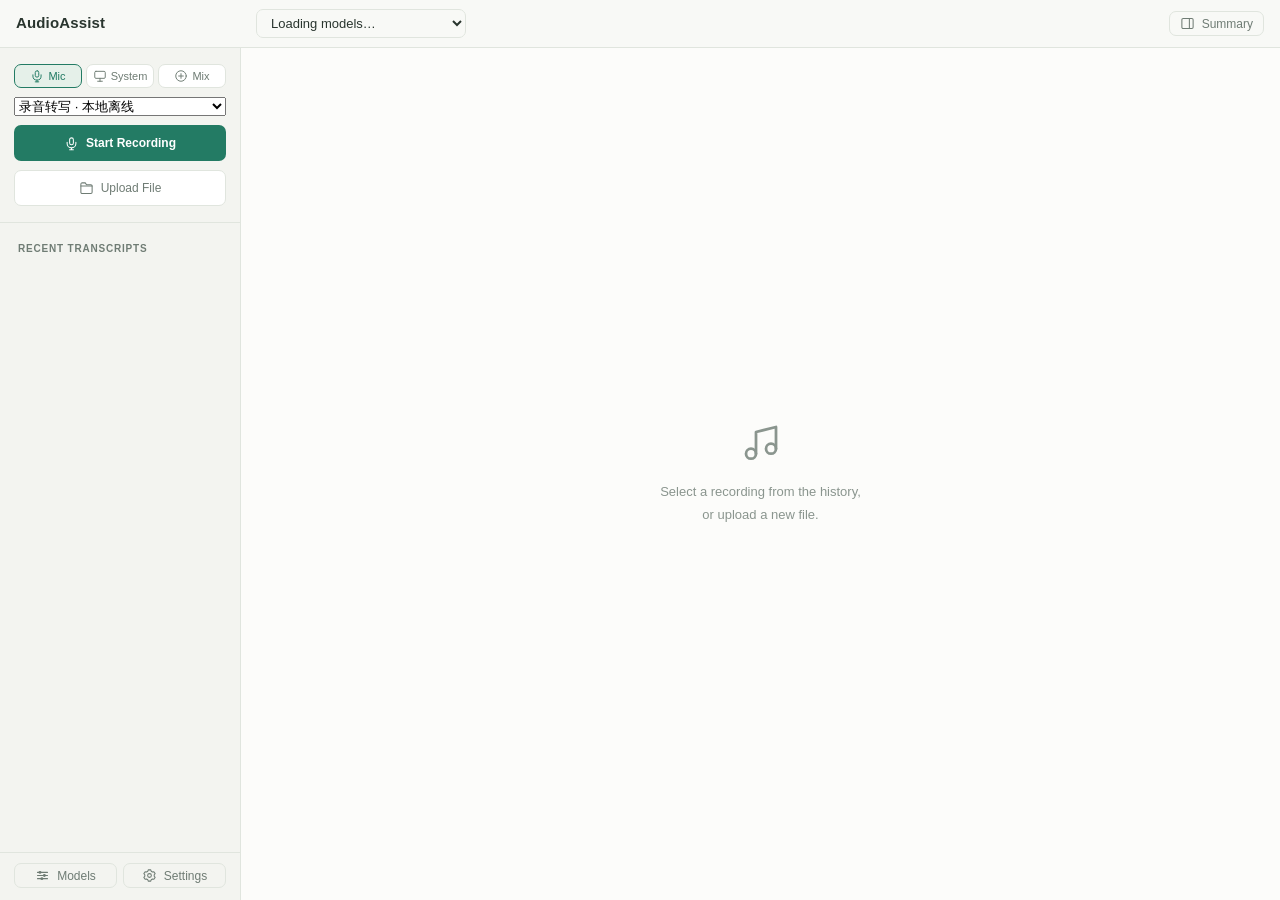
==== commit c7906180: "Add opt-in Token Plan live transcription" ====
--- a/ui/index.html
+++ b/ui/index.html
@@ -43,6 +43,11 @@
             <svg viewBox="0 0 24 24" aria-hidden="true"><circle cx="12" cy="12" r="9"/><path d="M12 8v8M8 12h8"/></svg>Mix
           </button>
         </div>
+        <select id="recording-asr-provider" aria-label="录音转写方式" aria-describedby="recording-cloud-notice">
+          <option value="local">录音转写 · 本地离线</option>
+          <option value="token-plan">录音转写 · Token Plan 云端</option>
+        </select>
+        <p id="recording-cloud-notice" class="config-hint" hidden>录音期间，所选音源的语音片段将发送至阿里云。</p>
         <button id="btn-start-recording" class="btn-sidebar btn-sidebar-record btn-with-icon">
           <svg viewBox="0 0 24 24" aria-hidden="true"><rect x="9" y="3" width="6" height="11" rx="3"/><path d="M5 10v2a7 7 0 0 0 14 0v-2M12 19v3M9 22h6"/></svg>
           <span class="btn-label">Start Recording</span>
@@ -156,17 +161,33 @@
         </div>
       </div>
       <!-- Refine hint (shown while background high-accuracy ASR runs) -->
-      <div id="refine-hint" class="refine-hint" hidden></div>
+      <div id="refine-hint" class="refine-hint" hidden>
+        <span id="refine-progress"></span>
+        <button id="btn-cancel-refine" class="btn-link btn-sm">取消高精度转写</button>
+      </div>
 
       <div id="transcript-list" hidden></div>
 
       <!-- Realtime panel (realtime state) -->
-      <div id="realtime-panel" hidden>
-        <div id="realtime-header">
+      <div id="realtime-panel" class="recording-text-panel" hidden>
+        <div id="realtime-header" class="recording-text-header">
           <span id="realtime-dot" class="realtime-dot"></span>
           <span id="realtime-status" class="realtime-status-text">Idle</span>
         </div>
-        <div id="realtime-list"></div>
+        <p id="realtime-segment-warning" class="recording-text-notice" role="status" hidden></p>
+        <div id="realtime-list" class="recording-text-list"></div>
+      </div>
+      <div id="recording-draft-panel" class="recording-text-panel" hidden>
+        <div class="recording-text-header">
+          <span>实时转写草稿</span>
+          <span id="recording-draft-status" class="realtime-status-text"></span>
+        </div>
+        <p id="recording-task-note" class="recording-text-notice" role="status" hidden></p>
+        <div id="realtime-recovery-actions" hidden>
+          <span>可从原始录音生成带说话人的转写。</span>
+          <button id="btn-transcribe-recording" class="btn-primary btn-sm">高精度转写</button>
+        </div>
+        <div id="recording-draft-list" class="recording-text-list"></div>
       </div>
 
       <!-- Realtime control bar (realtime-rec / realtime-paused states) -->
@@ -285,6 +306,15 @@
       <div class="config-actions">
         <button id="btn-save-qwen-backend" class="btn-primary btn-sm" disabled>保存默认后端</button>
       </div>
+      <div class="config-section-title">Token Plan 录音转写</div>
+      <div class="config-row">
+        <label for="cfg-token-plan-key">Token Plan Key</label>
+        <input id="cfg-token-plan-key" type="password" autocomplete="off" placeholder="保存在 macOS 钥匙串" />
+      </div>
+      <div class="config-actions">
+        <button id="btn-save-token-plan-key" class="btn-primary btn-sm">保存 Token Plan Key</button>
+      </div>
+      <p id="cfg-token-plan-status" class="config-hint" role="status"></p>
       <div class="config-section-title">Runtime</div>
       <div id="cfg-runtime-identity" class="config-hint" role="status" aria-live="polite">
         正在读取运行版本…
--- a/ui/css/main.css
+++ b/ui/css/main.css
@@ -1031,13 +1031,14 @@
 }
 
 /* ── Realtime panel ──────────────────────────────────────────────────────── */
-#realtime-panel {
-  flex: 1;
-  display: flex;
-  flex-direction: column;
-  overflow: hidden;
-}
-#realtime-header {
+.recording-text-panel {
+  flex: 1;
+  min-height: 0;
+  display: flex;
+  flex-direction: column;
+  overflow: hidden;
+}
+.recording-text-header {
   display: flex;
   align-items: center;
   gap: 8px;
@@ -1066,14 +1067,41 @@
   font-size: 12px;
   color: var(--text-muted);
 }
-#realtime-list {
+.recording-text-notice {
+  flex-shrink: 0;
+  color: var(--warn);
+  font-size: 12px;
+  margin: 8px 16px;
+}
+#realtime-recovery-actions {
+  display: flex;
+  align-items: center;
+  justify-content: space-between;
+  gap: 16px;
+  margin: 12px 16px 4px;
+  padding: 12px 14px;
+  border: 1px solid color-mix(in srgb, var(--accent) 35%, var(--border));
+  border-radius: 10px;
+  background: color-mix(in srgb, var(--accent) 8%, transparent);
+  color: var(--text-muted);
+  font-size: 12px;
+}
+#realtime-recovery-actions[hidden] { display: none; }
+#realtime-recovery-actions .btn-primary { flex-shrink: 0; }
+.recording-text-list {
   flex: 1;
   overflow-y: auto;
   padding: 8px 0;
 }
-#realtime-list::-webkit-scrollbar { width: 6px; }
-#realtime-list::-webkit-scrollbar-track { background: transparent; }
-#realtime-list::-webkit-scrollbar-thumb { background: var(--border); border-radius: 3px; }
+.recording-text-list::-webkit-scrollbar { width: 6px; }
+.recording-text-list::-webkit-scrollbar-track { background: transparent; }
+.recording-text-list::-webkit-scrollbar-thumb { background: var(--border); border-radius: 3px; }
+#center-panel:has(#recording-draft-panel:not([hidden])) :is(#progress-panel, #error-panel) {
+  flex: 0 0 auto;
+  height: auto;
+  gap: 8px;
+  padding: 12px 16px;
+}
 .realtime-row {
   padding: 6px 16px;
   font-size: 14px;
